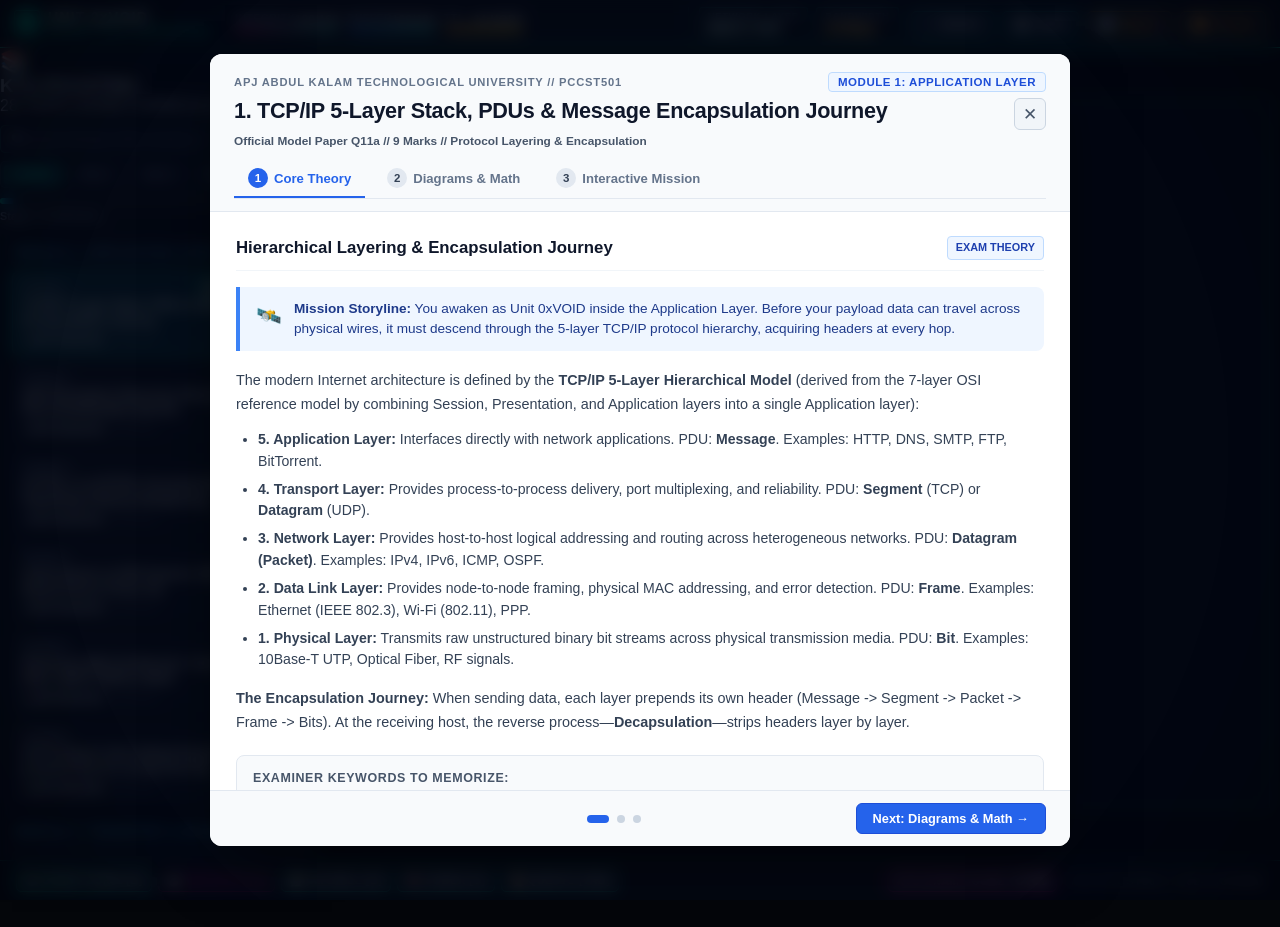
==== game_rpg/index.html @ 5ab0d0e3 "feat: complete KTU PCCST501 Computer Networks RPG and 28-topic study system" ====
<!DOCTYPE html>
<html lang="en">
<head>
    <meta charset="UTF-8">
    <meta name="viewport" content="width=device-width, initial-scale=1.0">
    <title>THE GRID: PACKET RUNNER | PCCST501 Computer Networks RPG</title>
    <link rel="stylesheet" href="css/cyber_grid.css">
    <link rel="preconnect" href="https://fonts.googleapis.com">
    <link rel="preconnect" href="https://fonts.gstatic.com" crossorigin>
    <link href="https://fonts.googleapis.com/css2?family=Fira+Code:wght@400;600;700&display=swap" rel="stylesheet">
</head>
<body>

    <!-- Main Application Shell -->
    <div id="app-shell">

        <!-- Top Cyber HUD Bar (Clean Vitals & System Bar) -->
        <header id="hud-header">
            
            <!-- Section 1: Player Entity Status & Vitals -->
            <div class="hud-section">
                <div class="unit-badge">
                    <div class="unit-icon"></div>
                    <div class="unit-info">
                        <h2>UNIT 0xVOID</h2>
                        <span>PACKET [IPv4_DATAGRAM]</span>
                    </div>
                </div>

                <!-- Gauges: Integrity, Buffer, TTL -->
                <div class="gauge-cluster">
                    <!-- Integrity (HP) -->
                    <div class="gauge-item" data-tooltip="Datagram Integrity: Signal health (fades over distance due to attenuation)">
                        <div class="gauge-label">
                            <span>INTEGRITY</span>
                            <span class="gauge-value" id="val-hp">100/100</span>
                        </div>
                        <div class="gauge-track">
                            <div class="gauge-fill hp" id="fill-hp" style="width: 100%;"></div>
                        </div>
                    </div>

                    <!-- Buffer Capacity (Energy) -->
                    <div class="gauge-item" data-tooltip="Buffer Capacity: Internal router buffer memory (depletes if overloaded)">
                        <div class="gauge-label">
                            <span>BUFFER</span>
                            <span class="gauge-value" id="val-buffer">100/100</span>
                        </div>
                        <div class="gauge-track">
                            <div class="gauge-fill energy" id="fill-buffer" style="width: 100%;"></div>
                        </div>
                    </div>

                    <!-- Time-To-Live (TTL Hops) -->
                    <div class="gauge-item" data-tooltip="Time-To-Live (RFC 791): Maximum router hops before ICMP Time Exceeded packet drop">
                        <div class="gauge-label">
                            <span>TTL</span>
                            <span class="gauge-value" id="val-ttl">64 HOPS</span>
                        </div>
                        <div class="gauge-track">
                            <div class="gauge-fill ttl" id="fill-ttl" style="width: 100%;"></div>
                        </div>
                    </div>
                </div>
            </div>

            <!-- Section 2: Network Telemetry & System Utilities -->
            <div class="hud-section">
                <div class="telemetry-cluster">
                    <div class="telemetry-tag" data-tooltip="Current KTU Syllabus Module & OSI/TCP-IP Network Layer">
                        <span class="lbl">NETWORK LAYER</span>
                        <span class="val" id="val-layer">MOD 4: PHY</span>
                    </div>
                    <div class="telemetry-tag" data-tooltip="Channel Data Rate (Nyquist & Shannon theoretical channel limits)">
                        <span class="lbl">BANDWIDTH</span>
                        <span class="val amber" id="val-rate">10 Mbps</span>
                    </div>
                </div>

                <!-- System Controls Dock -->
                <div class="system-dock">
                    <button class="cyber-btn" id="btn-music" data-tooltip="Toggle dynamic synthwave soundtrack [M]">
                        <span id="music-btn-label">🎵 MUSIC</span>
                    </button>
                    <button class="cyber-btn" id="btn-save" data-tooltip="Save current progress and exam marks to browser storage [F5]">
                        <span>💾 SAVE</span>
                    </button>
                    <button class="cyber-btn amber" id="btn-reset" data-tooltip="Purge local storage and restart fresh from Sector 1">
                        <span>🔄 RESET</span>
                    </button>
                    <button class="cyber-btn amber" id="btn-pause" data-tooltip="Pause simulation clock & freeze packet buffers [P]">
                        <span>⏸️ PAUSE</span>
                    </button>
                </div>
            </div>

        </header>

        <!-- Center Viewport Container: Double-Buffered Scalable Canvas -->
        <main id="viewport-container">
            <canvas id="gameCanvas" width="1280" height="720"></canvas>

            <!-- Pause Overlay Modal -->
            <div id="pause-overlay" class="hidden">
                <div class="pause-dialog">
                    <h1>TRANSMISSION PAUSED</h1>
                    <p>SYSTEM CLOCK FROZEN // PACKET BUFFERS ON HOLD</p>
                    <div style="display:flex; justify-content:center; gap:12px; margin-top:8px;">
                        <button class="cyber-btn" id="btn-resume">RESUME TRANSMISSION [P]</button>
                    </div>
                </div>
            </div>
        </main>

        <!-- Bottom Academic Command Dock & Exam Score -->
        <footer id="hud-footer">
            <div class="study-dock">
                <button class="cyber-btn cyan-glow" id="btn-study" data-tooltip="Open KTU Syllabus Study Guide & Interactive Notes [B]">
                    <span>📚 STUDY GUIDE [B]</span>
                </button>
                <button class="cyber-btn magenta" id="btn-exam" data-tooltip="Launch 2h 30m simulated KTU semester exam (60 Marks) [X]">
                    <span>⏱️ 60M MOCK [X]</span>
                </button>
                <button class="cyber-btn" id="btn-grader" data-tooltip="Open 9-Mark descriptive question auto-grader with keyword tags [G]">
                    <span>📝 9M DRILL [G]</span>
                </button>
                <button class="cyber-btn" id="btn-codex" data-tooltip="Open complete syllabus formula cheat-sheet & concept cards [C]">
                    <span>🧠 CODEX [C]</span>
                </button>
                <button class="cyber-btn" id="btn-quests" data-tooltip="Open active quest log, objectives & decision journal [TAB]">
                    <span id="quests-btn-label">📜 QUESTS [TAB]</span>
                </button>
            </div>

            <div class="footer-telemetry">
                <div class="score-pill" data-tooltip="Total Exam Marks Earned (Target: 24/60 to Pass, 48/60 for S-Grade)">
                    <span class="score-lbl">KTU EXAM SCORE:</span>
                    <span class="score-val" id="val-score">0 / 60</span>
                </div>
                <div class="scheme-badge">
                    <span>KTU PCCST501 // 2024 SCHEME</span>
                </div>
            </div>
        </footer>

    </div>

    <!-- Core Modular Scripts -->
    <script src="js/engine/GameState.js"></script>
    <script src="js/audio/CyberAudio.js"></script>
    <script src="js/engine/Renderer.js"></script>
    <script src="js/engine/ParticleSystem.js"></script>
    <script src="js/engine/InputManager.js"></script>
    <script src="js/entities/Player.js"></script>
    <script src="js/entities/EnemyDaemon.js"></script>
    <script src="js/combat/CombatSystem.js"></script>
    <script src="js/combat/BossOSPF.js"></script>
    <script src="js/world/Sector1_Physical.js"></script>
    <script src="js/world/Sector2_DataLink.js"></script>
    <script src="js/world/Sector3_Network.js"></script>
    <script src="js/world/Sector4_Application.js"></script>
    <script src="js/world/P2PSwarmCamp.js"></script>
    <script src="js/combat/CollisionBusHazard.js"></script>
    <script src="js/world/BitStuffingCorridor.js"></script>
    <script src="js/minigames/LineCodingMinigame.js"></script>
    <script src="js/minigames/ModulationMinigame.js"></script>
    <script src="js/minigames/CRCMinigame.js"></script>
    <script src="js/minigames/SwitchLearningMinigame.js"></script>
    <script src="js/minigames/FragmentationMinigame.js"></script>
    <script src="js/minigames/DijkstraMinigame.js"></script>
    <script src="js/minigames/WebInfiltrationMinigame.js"></script>
    <script src="js/minigames/BitTorrentMinigame.js"></script>
    <script src="js/minigames/ASN1Debugger.js"></script>
    <script src="js/minigames/SNMPMinigame.js"></script>
    <script src="js/world/CapacityGate.js"></script>
    <script src="js/world/QuestManager.js"></script>
    <script src="js/world/DialogueSystem.js"></script>
    <script src="js/data/NeuralCodex.js"></script>
    <script src="js/world/CodexViewer.js"></script>
    <script src="js/minigames/KTURubricGrader.js"></script>
    <script src="js/engine/SaveManager.js"></script>
    <script src="js/engine/ExamSimulator.js"></script>
    <script src="js/world/StudyGuideSystem.js"></script>
    <script src="js/world/WorldInspector.js"></script>
    <script src="js/engine/GameLoop.js"></script>

    <!-- Auto-Boot Game Engine -->
    <script>
        function bootGridRunner() {
            if (window.GameLoop && typeof window.GameLoop.init === 'function') {
                window.GameLoop.init();
            }
        }
        if (document.readyState === 'loading') {
            document.addEventListener('DOMContentLoaded', bootGridRunner);
        } else {
            bootGridRunner();
        }
    </script>
</body>
</html>
---- game_rpg/css/cyber_grid.css ----
/* ==========================================================================
   THE GRID: PACKET RUNNER (PCCST501 EDITION)
   cyber_grid.css - Retro-Futuristic Cyberpunk HUD & Canvas Viewport
   ========================================================================== */

:root {
    --bg-dark: #04060a;
    --bg-panel: rgba(8, 12, 20, 0.92);
    --bg-hud: rgba(10, 16, 26, 0.85);
    
    --neon-cyan: #00ffcc;
    --neon-blue: #0077ff;
    --neon-magenta: #ff007f;
    --neon-amber: #ffaa00;
    --neon-green: #27c93f;
    --neon-red: #ff3355;
    
    --text-main: #d8e5f7;
    --text-dim: #6c7d9c;
    --text-bright: #ffffff;
    
    --glow-cyan: 0 0 12px rgba(0, 255, 204, 0.45);
    --glow-magenta: 0 0 12px rgba(255, 0, 127, 0.45);
    --glow-blue: 0 0 12px rgba(0, 119, 255, 0.45);
    --glow-amber: 0 0 12px rgba(255, 170, 0, 0.45);
    
    --font-cyber: -apple-system, BlinkMacSystemFont, "Segoe UI", Roboto, "Helvetica Neue", Arial, sans-serif;
    --font-code: 'SF Mono', 'Fira Code', 'JetBrains Mono', 'Consolas', monospace;
}

* {
    box-sizing: border-box;
    margin: 0;
    padding: 0;
    user-select: none;
    -webkit-user-select: none;
}

html, body {
    width: 100%;
    height: 100%;
    overflow: hidden;
    background-color: var(--bg-dark);
    font-family: var(--font-cyber);
    color: var(--text-main);
}

/* CRT Atmosphere & Ambient Edge Glow (Zero scanlines over text for maximum crispness) */
body::before {
    content: " ";
    position: fixed;
    top: 0; left: 0; width: 100%; height: 100%;
    background: radial-gradient(circle at center, transparent 75%, rgba(0, 0, 0, 0.45) 100%);
    z-index: 1000;
    pointer-events: none;
    opacity: 0.5;
}

/* Root App Shell */
#app-shell {
    display: flex;
    flex-direction: column;
    width: 100vw;
    height: 100vh;
    position: relative;
    background: radial-gradient(circle at 50% 50%, #08101e 0%, #04060a 100%);
}

/* High-Tech Cyber HUD */
#hud-header {
    height: 48px;
    background: rgba(6, 12, 22, 0.96);
    border-bottom: 1.5px solid var(--neon-cyan);
    box-shadow: 0 0 12px rgba(0, 255, 204, 0.3);
    display: flex;
    justify-content: space-between;
    align-items: center;
    padding: 0 14px;
    z-index: 50;
    backdrop-filter: blur(10px);
    flex-shrink: 0;
}

.hud-section {
    display: flex;
    align-items: center;
    gap: 12px;
}

/* Identity & Packet Status */
.unit-badge {
    display: flex;
    align-items: center;
    gap: 8px;
    border-right: 1px solid rgba(0, 255, 204, 0.3);
    padding-right: 12px;
}

.unit-icon {
    width: 26px;
    height: 26px;
    border: 1.5px solid var(--neon-cyan);
    border-radius: 3px;
    background: radial-gradient(circle, var(--neon-cyan) 30%, transparent 80%);
    box-shadow: var(--glow-cyan);
    animation: pulse-icon 2s infinite alternate;
}

@keyframes pulse-icon {
    0% { transform: scale(0.95); opacity: 0.85; }
    100% { transform: scale(1.05); opacity: 1; }
}

.unit-info h2 {
    font-size: 0.88rem;
    color: #ffffff;
    font-weight: 700;
    letter-spacing: 1.2px;
    text-shadow: 0 0 6px rgba(0, 255, 204, 0.5);
    line-height: 1.1;
}

.unit-info span {
    font-size: 0.68rem;
    color: var(--neon-cyan);
    font-weight: 600;
    letter-spacing: 0.8px;
    display: block;
}

/* Metric Gauges (Integrity, Buffer, TTL) */
.gauge-cluster {
    display: flex;
    gap: 8px;
}

.gauge-item {
    display: flex;
    flex-direction: column;
    gap: 2px;
    min-width: 80px;
}

.gauge-label {
    font-size: 0.65rem;
    color: #b0c4de;
    font-weight: 600;
    text-transform: uppercase;
    display: flex;
    justify-content: space-between;
    letter-spacing: 0.5px;
}

.gauge-value {
    color: #ffffff;
    font-weight: 700;
    font-size: 0.70rem;
}

.gauge-track {
    width: 100%;
    height: 6px;
    background: rgba(255, 255, 255, 0.12);
    border-radius: 3px;
    overflow: hidden;
    position: relative;
    border: 1px solid rgba(255, 255, 255, 0.2);
}

.gauge-fill {
    height: 100%;
    transition: width 0.3s ease;
}

.gauge-fill.hp {
    background: linear-gradient(90deg, #ff007f, #00ffcc);
    box-shadow: 0 0 8px var(--neon-cyan);
}

.gauge-fill.energy {
    background: linear-gradient(90deg, #0077ff, #00ffcc);
    box-shadow: 0 0 8px var(--neon-blue);
}

.gauge-fill.ttl {
    background: linear-gradient(90deg, #ffaa00, #ffd700);
    box-shadow: 0 0 8px var(--neon-amber);
}

/* Telemetry & Exam Progress */
.telemetry-cluster {
    display: flex;
    align-items: center;
    gap: 8px;
    border-left: 1px solid rgba(0, 255, 204, 0.3);
    padding-left: 10px;
}

.telemetry-tag {
    background: rgba(2, 6, 14, 0.85);
    border: 1px solid rgba(0, 255, 204, 0.4);
    padding: 3px 8px;
    border-radius: 3px;
    font-size: 0.72rem;
    display: flex;
    flex-direction: column;
    box-shadow: inset 0 0 6px rgba(0, 255, 204, 0.12);
}

.telemetry-tag .lbl {
    font-size: 0.58rem;
    color: #9cb4d8;
    font-weight: 600;
    letter-spacing: 0.8px;
}

.telemetry-tag .val {
    color: #ffffff;
    font-weight: 700;
    font-size: 0.80rem;
    text-shadow: 0 0 6px rgba(0, 255, 204, 0.5);
    white-space: nowrap;
}

.telemetry-tag .val.amber { 
    color: #ffd166; 
    text-shadow: 0 0 6px rgba(255, 170, 0, 0.5); 
}
.telemetry-tag .val.magenta { 
    color: #ff3399; 
    text-shadow: 0 0 6px rgba(255, 0, 127, 0.5); 
}

/* Quick Action Docks */
.action-dock, .system-dock, .study-dock {
    display: flex;
    gap: 8px;
    align-items: center;
}

.cyber-btn {
    background: rgba(15, 23, 42, 0.90);
    border: 1.2px solid var(--neon-cyan);
    color: #ffffff;
    font-family: var(--font-cyber);
    font-size: 0.74rem;
    font-weight: 600;
    padding: 5px 11px;
    border-radius: 5px;
    cursor: pointer;
    text-transform: uppercase;
    letter-spacing: 0.5px;
    transition: all 0.15s ease;
    display: inline-flex;
    align-items: center;
    gap: 5px;
    box-shadow: 0 0 6px rgba(0, 255, 204, 0.18);
    white-space: nowrap;
}

.cyber-btn:hover {
    background: rgba(56, 189, 248, 0.28);
    box-shadow: var(--glow-cyan);
    transform: translateY(-1px);
}

.cyber-btn.cyan-glow {
    border-color: #00ffcc;
    color: #ffffff;
    background: linear-gradient(135deg, rgba(0, 255, 204, 0.22), rgba(15, 23, 42, 0.9));
    box-shadow: 0 0 10px rgba(0, 255, 204, 0.35);
}
.cyber-btn.cyan-glow:hover {
    background: linear-gradient(135deg, rgba(0, 255, 204, 0.38), rgba(15, 23, 42, 0.95));
    box-shadow: 0 0 16px rgba(0, 255, 204, 0.6);
}

.cyber-btn.amber {
    border-color: var(--neon-amber);
    color: var(--neon-amber);
}
.cyber-btn.amber:hover {
    background: rgba(251, 191, 36, 0.22);
    box-shadow: var(--glow-amber);
}

.cyber-btn.magenta {
    border-color: var(--neon-magenta);
    color: var(--neon-magenta);
}
.cyber-btn.magenta:hover {
    background: rgba(244, 63, 94, 0.22);
    box-shadow: var(--glow-magenta);
}

/* Tooltip Hover System for UI elements - Clean, comfortable, highly readable */
[data-tooltip] {
    position: relative;
}

[data-tooltip]::after {
    content: attr(data-tooltip);
    position: absolute;
    bottom: -36px;
    left: 50%;
    transform: translateX(-50%);
    background: rgba(15, 23, 42, 0.98);
    border: 1.2px solid #38bdf8;
    color: #f8fafc;
    font-size: 0.78rem;
    white-space: nowrap;
    padding: 5px 10px;
    border-radius: 6px;
    box-shadow: 0 4px 16px rgba(0, 0, 0, 0.6), 0 0 10px rgba(56, 189, 248, 0.35);
    opacity: 0;
    pointer-events: none;
    transition: opacity 0.15s ease-in-out;
    z-index: 2000;
    font-family: var(--font-cyber);
    font-weight: 500;
    letter-spacing: 0.3px;
}

[data-tooltip]:hover::after {
    opacity: 1;
}

/* Canvas Viewport Container */
#viewport-container {
    flex: 1;
    display: flex;
    justify-content: center;
    align-items: center;
    position: relative;
    background: #020408;
    overflow: hidden;
    height: calc(100vh - 88px);
}

#gameCanvas {
    background: #040812;
    box-shadow: 0 0 35px rgba(0, 0, 0, 0.9), 0 0 10px rgba(0, 255, 204, 0.2);
    border: 1px solid rgba(0, 255, 204, 0.3);
    display: block;
    max-width: 100%;
    max-height: 100%;
}

/* Pause Overlay Modal */
#pause-overlay {
    position: absolute;
    top: 0; left: 0; width: 100%; height: 100%;
    background: rgba(4, 6, 12, 0.85);
    backdrop-filter: blur(6px);
    display: flex;
    flex-direction: column;
    justify-content: center;
    align-items: center;
    z-index: 100;
    transition: opacity 0.2s ease;
}

#pause-overlay.hidden {
    opacity: 0;
    pointer-events: none;
}

.pause-dialog {
    background: var(--bg-panel);
    border: 2px solid var(--neon-cyan);
    box-shadow: var(--glow-cyan);
    padding: 30px 48px;
    border-radius: 8px;
    text-align: center;
    display: flex;
    flex-direction: column;
    gap: 16px;
}

.pause-dialog h1 {
    font-size: 1.8rem;
    color: var(--text-bright);
    letter-spacing: 3px;
    text-shadow: var(--glow-cyan);
}

.pause-dialog p {
    font-size: 0.85rem;
    color: var(--text-dim);
}

/* Bottom Academic Command Dock & Exam Score */
#hud-footer {
    height: 40px;
    background: rgba(4, 8, 16, 0.98);
    border-top: 1.5px solid rgba(0, 255, 204, 0.35);
    display: flex;
    justify-content: space-between;
    align-items: center;
    padding: 0 16px;
    font-size: 0.72rem;
    color: #c4d6ee;
    font-weight: 600;
    z-index: 50;
    flex-shrink: 0;
    box-shadow: 0 -2px 10px rgba(0, 0, 0, 0.5);
}

.footer-telemetry {
    display: flex;
    align-items: center;
    gap: 14px;
}

.score-pill {
    background: rgba(15, 23, 42, 0.9);
    border: 1.5px solid #ff007f;
    border-radius: 6px;
    padding: 4px 12px;
    display: flex;
    align-items: center;
    gap: 6px;
    box-shadow: 0 0 10px rgba(255, 0, 127, 0.35);
}

.score-lbl {
    font-size: 0.68rem;
    color: #f472b6;
    font-weight: 700;
    letter-spacing: 0.8px;
}

.score-val {
    font-size: 0.84rem;
    color: #ffffff;
    font-weight: 800;
    text-shadow: 0 0 8px rgba(255, 0, 127, 0.6);
}

.scheme-badge {
    color: #64748b;
    font-size: 0.68rem;
    font-weight: 700;
    letter-spacing: 1px;
}

/* ==========================================================================
   LEFT STUDY SIDEBAR
   ========================================================================== */
.study-sidebar {
    position: fixed;
    top: 48px;
    left: 0;
    width: 320px;
    height: calc(100vh - 88px);
    background: rgba(6, 12, 22, 0.98);
    border-right: 1.5px solid rgba(0, 255, 204, 0.4);
    box-shadow: 12px 0 35px rgba(0, 0, 0, 0.8);
    z-index: 250;
    display: flex;
    flex-direction: column;
    transform: translateX(-100%);
    transition: transform 0.28s cubic-bezier(0.16, 1, 0.3, 1);
    backdrop-filter: blur(12px);
}

.study-sidebar.open {
    transform: translateX(0);
}

.study-sidebar-tab {
    position: fixed;
    left: 0;
    top: 60px;
    z-index: 240;
    background: rgba(10, 20, 36, 0.95);
    border: 1.2px solid var(--neon-cyan);
    border-left: none;
    color: var(--neon-cyan);
    padding: 7px 12px;
    border-radius: 0 6px 6px 0;
    cursor: pointer;
    font-family: var(--font-cyber);
    font-size: 0.72rem;
    font-weight: 700;
    box-shadow: 4px 2px 14px rgba(0, 0, 0, 0.6), 0 0 8px rgba(0, 255, 204, 0.3);
    transition: all 0.2s ease;
}

.study-sidebar-tab:hover {
    background: rgba(0, 255, 204, 0.2);
    transform: translateX(2px);
    box-shadow: 0 0 12px var(--neon-cyan);
}

.study-sidebar-header {
    padding: 14px 16px;
    background: rgba(4, 8, 16, 0.95);
    border-bottom: 1.5px solid rgba(0, 255, 204, 0.3);
}

.sidebar-title-row {
    display: flex;
    align-items: center;
    gap: 10px;
    margin-bottom: 10px;
}

.sidebar-icon {
    font-size: 1.4rem;
}

.sidebar-titles h3 {
    font-size: 0.85rem;
    color: #ffffff;
    font-weight: 800;
    letter-spacing: 1px;
}

.sidebar-titles span {
    font-size: 0.65rem;
    color: var(--neon-cyan);
    font-weight: 600;
    letter-spacing: 0.6px;
    display: block;
}

.sidebar-close-btn {
    margin-left: auto;
    background: rgba(255, 255, 255, 0.08);
    border: 1px solid rgba(255, 255, 255, 0.2);
    color: #cbd5e1;
    border-radius: 4px;
    width: 26px;
    height: 26px;
    cursor: pointer;
    display: flex;
    align-items: center;
    justify-content: center;
    font-size: 0.85rem;
    transition: all 0.15s ease;
}

.sidebar-close-btn:hover {
    background: rgba(239, 68, 68, 0.3);
    color: #ffffff;
    border-color: #ef4444;
}

.sidebar-search-row {
    margin-bottom: 8px;
}

.sidebar-search-input {
    width: 100%;
    padding: 7px 10px;
    background: rgba(15, 23, 42, 0.9);
    border: 1px solid rgba(0, 255, 204, 0.25);
    border-radius: 5px;
    color: #e2e8f0;
    font-size: 0.72rem;
    font-family: -apple-system, BlinkMacSystemFont, "Segoe UI", Roboto, sans-serif;
    outline: none;
    transition: all 0.2s ease;
    box-sizing: border-box;
}

.sidebar-search-input:focus {
    border-color: var(--neon-cyan);
    box-shadow: 0 0 8px rgba(0, 255, 204, 0.35);
    background: rgba(15, 23, 42, 1);
}

.sidebar-search-input::placeholder {
    color: #64748b;
    font-size: 0.7rem;
}

.sidebar-filter-tabs {
    display: flex;
    gap: 4px;
    margin-bottom: 10px;
    background: rgba(15, 23, 42, 0.7);
    padding: 3px;
    border-radius: 5px;
    border: 1px solid rgba(255, 255, 255, 0.08);
}

.filter-tab {
    flex: 1;
    padding: 4px 2px;
    background: transparent;
    border: none;
    color: #94a3b8;
    font-size: 0.65rem;
    font-weight: 700;
    border-radius: 3px;
    cursor: pointer;
    text-align: center;
    transition: all 0.15s ease;
}

.filter-tab:hover {
    color: #ffffff;
    background: rgba(255, 255, 255, 0.06);
}

.filter-tab.active {
    background: rgba(0, 255, 204, 0.2);
    color: var(--neon-cyan);
    box-shadow: 0 0 6px rgba(0, 255, 204, 0.25);
}

.sidebar-empty-state {
    padding: 24px 12px;
    text-align: center;
    color: #94a3b8;
    font-size: 0.78rem;
}

.sidebar-empty-state p {
    margin-bottom: 12px;
    line-height: 1.4;
}

.sidebar-reset-search-btn {
    padding: 6px 14px;
    background: rgba(0, 255, 204, 0.15);
    border: 1px solid var(--neon-cyan);
    color: var(--neon-cyan);
    font-size: 0.7rem;
    font-weight: 700;
    border-radius: 4px;
    cursor: pointer;
    transition: all 0.2s ease;
}

.sidebar-reset-search-btn:hover {
    background: var(--neon-cyan);
    color: #040810;
}

.sidebar-progress-bar {
    width: 100%;
    height: 6px;
    background: rgba(255, 255, 255, 0.1);
    border-radius: 3px;
    overflow: hidden;
    margin-bottom: 6px;
}

.sidebar-progress-fill {
    height: 100%;
    background: linear-gradient(90deg, #00ffcc, #0077ff);
    box-shadow: 0 0 8px #00ffcc;
    transition: width 0.3s ease;
}

.sidebar-progress-label {
    display: flex;
    justify-content: space-between;
    font-size: 0.68rem;
    color: #94a3b8;
    font-weight: 600;
}

.sidebar-progress-label .progress-pct {
    color: var(--neon-cyan);
    font-weight: 700;
}

.study-sidebar-topics {
    flex: 1;
    overflow-y: auto;
    padding: 10px 12px;
    display: flex;
    flex-direction: column;
    gap: 8px;
}

.study-sidebar-topics::-webkit-scrollbar {
    width: 5px;
}
.study-sidebar-topics::-webkit-scrollbar-thumb {
    background: rgba(0, 255, 204, 0.3);
    border-radius: 3px;
}

.sidebar-module-divider {
    font-size: 0.68rem;
    font-weight: 800;
    color: #38bdf8;
    text-transform: uppercase;
    letter-spacing: 1px;
    padding: 8px 4px 4px 4px;
    border-bottom: 1px dashed rgba(56, 189, 248, 0.3);
    margin-top: 6px;
}

.sidebar-stage-item {
    background: rgba(15, 23, 42, 0.7);
    border: 1px solid rgba(255, 255, 255, 0.12);
    border-radius: 6px;
    padding: 8px 10px;
    cursor: pointer;
    transition: all 0.15s ease;
}

.sidebar-stage-item:hover {
    background: rgba(30, 41, 59, 0.9);
    border-color: var(--neon-cyan);
    transform: translateX(2px);
}

.sidebar-stage-item.active {
    background: rgba(14, 116, 144, 0.35);
    border-color: #00ffcc;
    box-shadow: 0 0 8px rgba(0, 255, 204, 0.25);
}

.sidebar-stage-item.completed {
    border-left: 3px solid #22c55e;
}

.stage-item-top {
    display: flex;
    justify-content: space-between;
    align-items: center;
    margin-bottom: 3px;
}

.stage-item-top .stage-num {
    font-size: 0.65rem;
    font-weight: 700;
    color: #94a3b8;
    letter-spacing: 0.5px;
}

.stage-tag {
    font-size: 0.60rem;
    padding: 1px 6px;
    border-radius: 3px;
    font-weight: 700;
}
.stage-tag.upcoming { background: rgba(148, 163, 184, 0.15); color: #94a3b8; }
.stage-tag.active { background: rgba(0, 255, 204, 0.2); color: #00ffcc; border: 1px solid #00ffcc; }
.stage-tag.done { background: rgba(34, 197, 94, 0.2); color: #22c55e; }

.stage-item-title {
    font-size: 0.76rem;
    color: #ffffff;
    font-weight: 600;
    line-height: 1.3;
    margin-bottom: 4px;
}

.stage-item-meta {
    display: flex;
    gap: 6px;
    align-items: center;
}

.badge-pill {
    font-size: 0.58rem;
    background: rgba(255, 255, 255, 0.08);
    color: #f1f5f9;
    padding: 1px 5px;
    border-radius: 3px;
    font-weight: 600;
}

.item-ref {
    font-size: 0.58rem;
    color: #64748b;
}

/* ==========================================================================
   ACADEMIC STUDY MODAL (CLEAN TEXTBOOK DOCUMENT STYLING)
   ========================================================================== */
.study-modal-backdrop {
    position: fixed;
    top: 0;
    left: 0;
    width: 100vw;
    height: 100vh;
    background: rgba(3, 7, 18, 0.82);
    backdrop-filter: blur(8px);
    display: flex;
    justify-content: center;
    align-items: center;
    z-index: 500;
    transition: opacity 0.2s ease;
}

.study-modal-backdrop.hidden {
    opacity: 0;
    pointer-events: none;
}

.academic-document-card {
    width: 92%;
    max-width: 860px;
    max-height: 88vh;
    background: #ffffff;
    color: #1e293b;
    border-radius: 12px;
    box-shadow: 0 25px 60px -15px rgba(0, 0, 0, 0.6), 0 0 0 1px rgba(0, 0, 0, 0.08);
    display: flex;
    flex-direction: column;
    overflow: hidden;
    font-family: -apple-system, BlinkMacSystemFont, "Segoe UI", Roboto, "Helvetica Neue", Arial, sans-serif;
    animation: modal-pop 0.25s cubic-bezier(0.16, 1, 0.3, 1);
}

@keyframes modal-pop {
    0% { transform: scale(0.96); opacity: 0; }
    100% { transform: scale(1.0); opacity: 1; }
}

/* Document Header */
.doc-header {
    background: #f8fafc;
    border-bottom: 1.5px solid #e2e8f0;
    padding: 18px 24px 12px 24px;
    flex-shrink: 0;
}

.doc-meta-top {
    display: flex;
    justify-content: space-between;
    align-items: center;
    margin-bottom: 6px;
}

.doc-course-badge {
    font-size: 0.70rem;
    color: #64748b;
    font-weight: 700;
    letter-spacing: 0.8px;
    text-transform: uppercase;
}

.doc-module-badge {
    background: #eff6ff;
    color: #1d4ed8;
    padding: 3px 9px;
    border-radius: 4px;
    font-weight: 700;
    font-size: 0.72rem;
    border: 1px solid #bfdbfe;
    letter-spacing: 0.5px;
}

.doc-title-row {
    display: flex;
    justify-content: space-between;
    align-items: flex-start;
    gap: 14px;
}

.doc-stage-title {
    font-size: 1.35rem;
    color: #0f172a;
    font-weight: 800;
    letter-spacing: -0.3px;
    line-height: 1.25;
}

.doc-close-btn {
    background: #f1f5f9;
    border: 1px solid #cbd5e1;
    border-radius: 6px;
    width: 32px;
    height: 32px;
    cursor: pointer;
    color: #475569;
    font-size: 1.05rem;
    display: flex;
    align-items: center;
    justify-content: center;
    flex-shrink: 0;
    transition: all 0.15s ease;
}

.doc-close-btn:hover {
    background: #fee2e2;
    color: #b91c1c;
    border-color: #fca5a5;
}

.doc-syllabus-ref {
    font-size: 0.74rem;
    color: #475569;
    font-weight: 600;
    margin: 4px 0 12px 0;
}

/* Nav Tabs */
.doc-nav-tabs {
    display: flex;
    gap: 8px;
    border-bottom: 1.5px solid #e2e8f0;
    margin-top: 4px;
}

.doc-tab-btn {
    background: none;
    border: none;
    border-bottom: 2.5px solid transparent;
    padding: 8px 14px;
    cursor: pointer;
    display: flex;
    align-items: center;
    gap: 6px;
    font-family: -apple-system, BlinkMacSystemFont, "Segoe UI", Roboto, sans-serif;
    font-size: 0.82rem;
    color: #64748b;
    font-weight: 600;
    transition: all 0.15s ease;
}

.doc-tab-btn:hover {
    color: #0f172a;
}

.doc-tab-btn.active {
    color: #2563eb;
    border-bottom-color: #2563eb;
    font-weight: 700;
}

.doc-tab-btn .tab-num {
    background: #e2e8f0;
    color: #334155;
    width: 20px;
    height: 20px;
    border-radius: 50%;
    display: flex;
    align-items: center;
    justify-content: center;
    font-size: 0.72rem;
    font-weight: 700;
}

.doc-tab-btn.active .tab-num {
    background: #2563eb;
    color: #ffffff;
}

/* Document Body (Smooth Scrollable Content) */
.doc-body {
    padding: 22px 26px;
    overflow-y: auto;
    flex: 1;
    max-height: calc(88vh - 190px);
    line-height: 1.65;
    color: #334155;
}

.doc-body::-webkit-scrollbar {
    width: 6px;
}
.doc-body::-webkit-scrollbar-thumb {
    background: #cbd5e1;
    border-radius: 3px;
}
.doc-body::-webkit-scrollbar-thumb:hover {
    background: #94a3b8;
}

.doc-page.hidden {
    display: none;
}

.doc-section-header {
    display: flex;
    justify-content: space-between;
    align-items: center;
    margin-bottom: 16px;
    border-bottom: 1px solid #f1f5f9;
    padding-bottom: 8px;
}

.doc-section-header h3 {
    font-size: 1.05rem;
    color: #0f172a;
    font-weight: 700;
}

.doc-pill-tag {
    background: #eff6ff;
    color: #1e40af;
    font-size: 0.68rem;
    font-weight: 700;
    padding: 2px 8px;
    border-radius: 4px;
    border: 1px solid #bfdbfe;
    text-transform: uppercase;
}
.doc-pill-tag.amber { background: #fffbeb; color: #b45309; border-color: #fde68a; }
.doc-pill-tag.green { background: #f0fdf4; color: #15803d; border-color: #bbf7d0; }

.doc-storyline-callout {
    background: #eff6ff;
    border-left: 4px solid #3b82f6;
    padding: 12px 16px;
    border-radius: 0 8px 8px 0;
    margin-bottom: 18px;
    display: flex;
    gap: 12px;
    align-items: flex-start;
}

.doc-storyline-callout .story-icon {
    font-size: 1.3rem;
}

.doc-storyline-callout .story-text {
    font-size: 0.85rem;
    color: #1e3a8a;
    line-height: 1.5;
}

.doc-prose p {
    margin-bottom: 12px;
    font-size: 0.90rem;
    color: #334155;
    line-height: 1.65;
}

.doc-prose ul, .doc-prose ol {
    margin: 8px 0 16px 22px;
    font-size: 0.88rem;
}

.doc-prose li {
    margin-bottom: 6px;
    line-height: 1.55;
}

.doc-keywords-section {
    margin-top: 20px;
    background: #f8fafc;
    border: 1px solid #e2e8f0;
    padding: 12px 16px;
    border-radius: 8px;
}

.doc-keywords-section h4 {
    font-size: 0.78rem;
    font-weight: 700;
    color: #475569;
    text-transform: uppercase;
    letter-spacing: 0.6px;
    margin-bottom: 8px;
}

.keywords-wrap {
    display: flex;
    flex-wrap: wrap;
    gap: 6px;
}

.keyword-chip {
    background: #ffffff;
    border: 1px solid #cbd5e1;
    color: #1e293b;
    padding: 4px 10px;
    border-radius: 12px;
    font-size: 0.74rem;
    font-weight: 600;
    box-shadow: 0 1px 2px rgba(0,0,0,0.04);
}

/* Page 2: Diagrams & Formulas */
.doc-svg-container {
    margin: 12px 0 18px 0;
    border-radius: 8px;
    overflow: hidden;
}

.academic-callout {
    background: #f8fafc;
    border: 1.5px solid #cbd5e1;
    border-radius: 8px;
    padding: 14px 18px;
    margin: 14px 0;
}

.academic-callout h4 {
    font-size: 0.92rem;
    font-weight: 700;
    color: #0f172a;
    margin-bottom: 8px;
}

.formula-line {
    background: #ffffff;
    border: 1px solid #e2e8f0;
    border-radius: 6px;
    padding: 10px 14px;
    font-family: 'SF Mono', 'Fira Code', 'JetBrains Mono', Consolas, monospace;
    font-size: 0.95rem;
    font-weight: 700;
    color: #1d4ed8;
    margin: 8px 0;
    text-align: center;
}

.exam-tip-box {
    background: #fffbeb;
    border-left: 4px solid #f59e0b;
    padding: 12px 16px;
    border-radius: 0 8px 8px 0;
    margin-top: 14px;
    color: #92400e;
    font-size: 0.85rem;
    line-height: 1.5;
}

.tip-badge {
    font-size: 0.68rem;
    font-weight: 800;
    background: #fef3c7;
    color: #b45309;
    padding: 2px 6px;
    border-radius: 4px;
    display: inline-block;
    margin-bottom: 4px;
}

/* Page 3: Interactive Mission */
.doc-mission-intro {
    font-size: 0.92rem;
    color: #334155;
    margin-bottom: 14px;
    line-height: 1.55;
}

.doc-objectives-card {
    background: #f0fdf4;
    border: 1.5px solid #86efac;
    border-radius: 8px;
    padding: 16px 20px;
    margin-bottom: 20px;
}

.doc-objectives-card h4 {
    font-size: 0.90rem;
    font-weight: 700;
    color: #166534;
    margin-bottom: 10px;
}

.objectives-list {
    margin-left: 20px;
    font-size: 0.88rem;
    color: #14532d;
}

.objectives-list li {
    margin-bottom: 8px;
    line-height: 1.5;
}

.doc-action-cta {
    display: flex;
    flex-direction: column;
    align-items: center;
    gap: 8px;
    margin-top: 10px;
}

.doc-play-btn {
    background: #16a34a;
    color: #ffffff;
    font-family: -apple-system, BlinkMacSystemFont, "Segoe UI", Roboto, sans-serif;
    font-size: 0.98rem;
    font-weight: 700;
    padding: 12px 26px;
    border-radius: 8px;
    border: none;
    cursor: pointer;
    box-shadow: 0 4px 14px rgba(22, 163, 74, 0.4);
    display: inline-flex;
    align-items: center;
    gap: 8px;
    transition: all 0.15s ease;
}

.doc-play-btn:hover {
    background: #15803d;
    transform: translateY(-2px);
    box-shadow: 0 6px 20px rgba(22, 163, 74, 0.5);
}

.doc-play-subtext {
    font-size: 0.74rem;
    color: #64748b;
}

.doc-play-subtext kbd {
    background: #e2e8f0;
    border: 1px solid #cbd5e1;
    border-radius: 3px;
    padding: 1px 5px;
    font-size: 0.70rem;
    font-weight: 700;
    color: #334155;
}

/* Document Footer */
.doc-footer {
    background: #f8fafc;
    border-top: 1px solid #e2e8f0;
    padding: 12px 24px;
    display: flex;
    justify-content: space-between;
    align-items: center;
    flex-shrink: 0;
}

.doc-ctrl-btn {
    background: #ffffff;
    border: 1.2px solid #cbd5e1;
    color: #334155;
    font-family: -apple-system, BlinkMacSystemFont, "Segoe UI", Roboto, sans-serif;
    font-size: 0.80rem;
    font-weight: 600;
    padding: 7px 16px;
    border-radius: 6px;
    cursor: pointer;
    transition: all 0.15s ease;
}

.doc-ctrl-btn:hover {
    background: #f1f5f9;
    border-color: #94a3b8;
}

.doc-ctrl-btn.primary {
    background: #2563eb;
    border-color: #1d4ed8;
    color: #ffffff;
    font-weight: 700;
}

.doc-ctrl-btn.primary:hover {
    background: #1d4ed8;
}

.doc-ctrl-btn.primary.play-highlight {
    background: #16a34a;
    border-color: #15803d;
    box-shadow: 0 0 10px rgba(22, 163, 74, 0.4);
}

.doc-page-dots {
    display: flex;
    gap: 8px;
}

.page-dot {
    width: 8px;
    height: 8px;
    border-radius: 50%;
    background: #cbd5e1;
    transition: all 0.2s ease;
    cursor: pointer;
}

.page-dot.active {
    background: #2563eb;
    width: 22px;
    border-radius: 4px;
}

/* Responsive adjustments */
@media (max-width: 1400px) {
    .study-dock {
        gap: 6px;
    }
    .study-dock .cyber-btn {
        padding: 4px 8px;
        font-size: 0.68rem;
    }
    .score-pill {
        padding: 3px 8px;
    }
    .score-val {
        font-size: 0.78rem;
    }
}
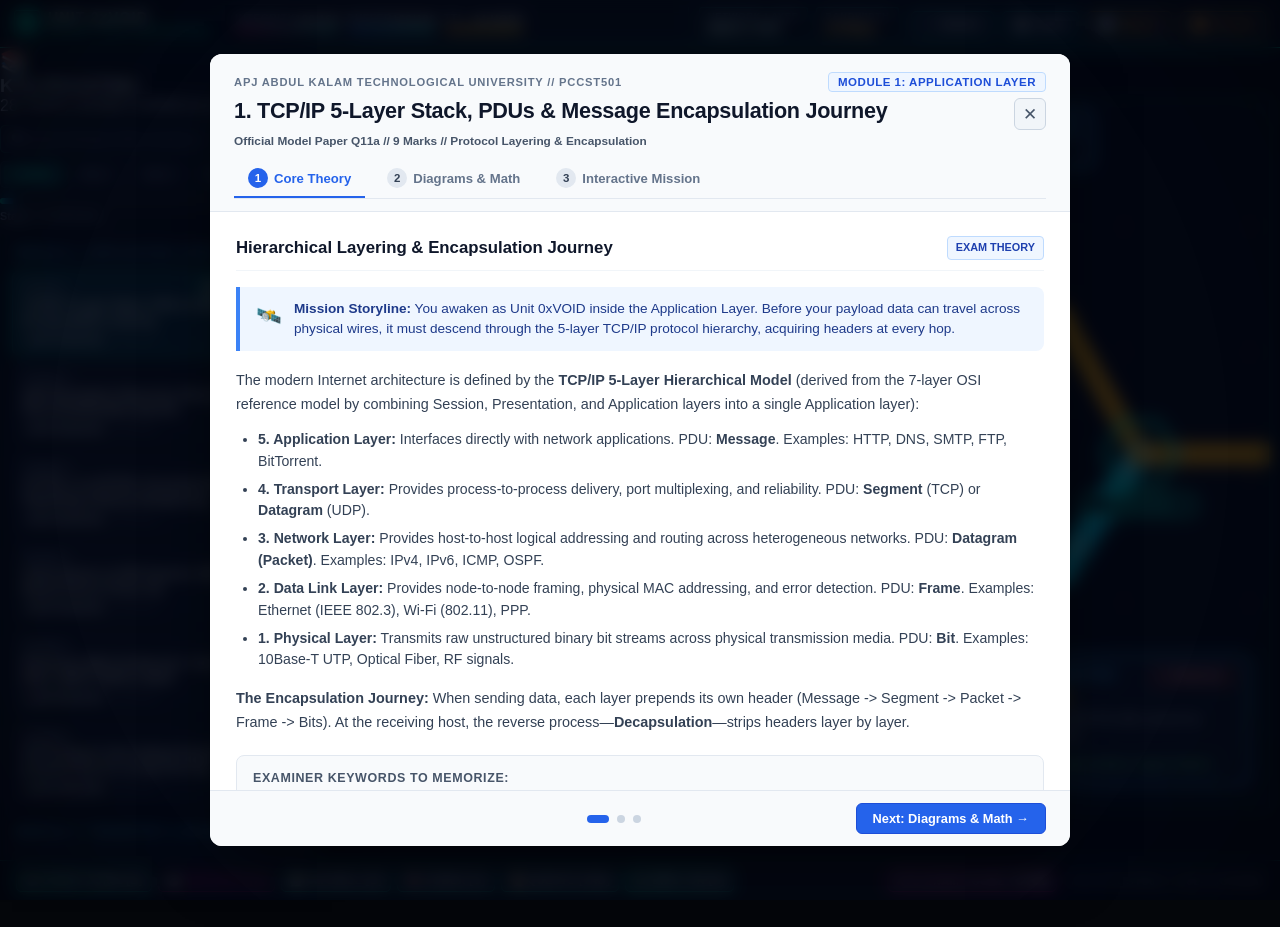
==== commit 612ce3ee: "feat: add toggle option to hide/show bottom-right object inspection dialogue box [H]" ====
--- a/game_rpg/index.html
+++ b/game_rpg/index.html
@@ -129,6 +129,9 @@
                 </button>
                 <button class="cyber-btn" id="btn-quests" data-tooltip="Open active quest log, objectives & decision journal [TAB]">
                     <span id="quests-btn-label">📜 QUESTS [TAB]</span>
+                </button>
+                <button class="cyber-btn cyan-glow" id="btn-toggle-info" data-tooltip="Toggle Bottom-Right Object Inspection Dialogue Box [H]">
+                    <span id="info-btn-label">👁️ INFO: ON [H]</span>
                 </button>
             </div>
 
--- a/game_rpg/css/cyber_grid.css
+++ b/game_rpg/css/cyber_grid.css
@@ -293,6 +293,20 @@
     box-shadow: var(--glow-magenta);
 }
 
+.cyber-btn.muted {
+    border-color: rgba(148, 163, 184, 0.4);
+    color: #94a3b8;
+    background: rgba(15, 23, 42, 0.65);
+    box-shadow: none;
+    opacity: 0.8;
+}
+.cyber-btn.muted:hover {
+    color: #ffffff;
+    border-color: rgba(0, 255, 204, 0.5);
+    background: rgba(15, 23, 42, 0.9);
+    opacity: 1;
+}
+
 /* Tooltip Hover System for UI elements - Clean, comfortable, highly readable */
 [data-tooltip] {
     position: relative;
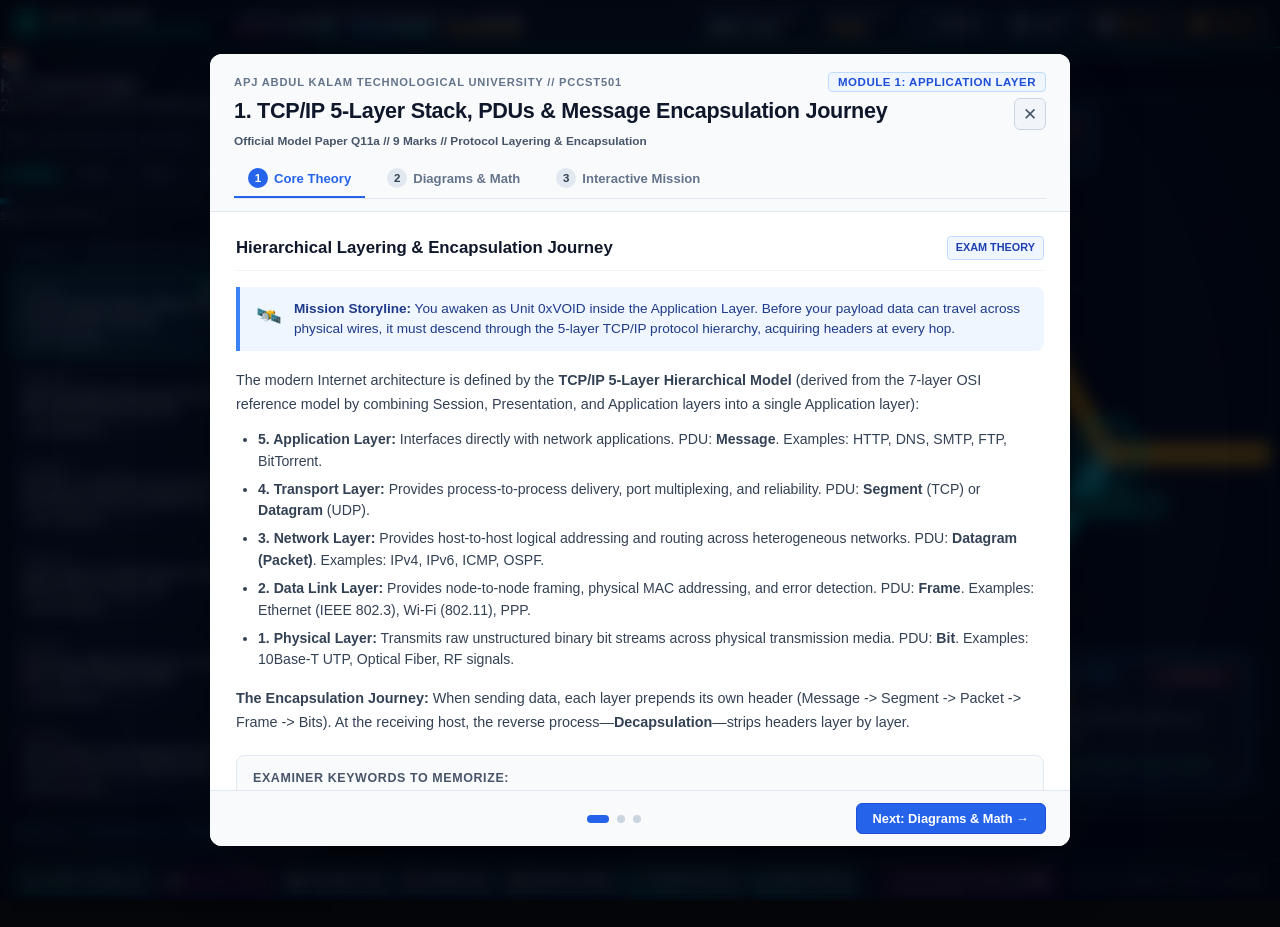
==== commit 5651679e: "feat: add hide toggle [U] for top guidance steps and purge debug watermark" ====
--- a/game_rpg/index.html
+++ b/game_rpg/index.html
@@ -129,6 +129,9 @@
                 </button>
                 <button class="cyber-btn" id="btn-quests" data-tooltip="Open active quest log, objectives & decision journal [TAB]">
                     <span id="quests-btn-label">📜 QUESTS [TAB]</span>
+                </button>
+                <button class="cyber-btn cyan-glow" id="btn-toggle-steps" data-tooltip="Toggle Top Mission Steps Guidance Bar [U]">
+                    <span id="steps-btn-label">📍 STEPS: ON [U]</span>
                 </button>
                 <button class="cyber-btn cyan-glow" id="btn-toggle-info" data-tooltip="Toggle Bottom-Right Object Inspection Dialogue Box [H]">
                     <span id="info-btn-label">👁️ INFO: ON [H]</span>
